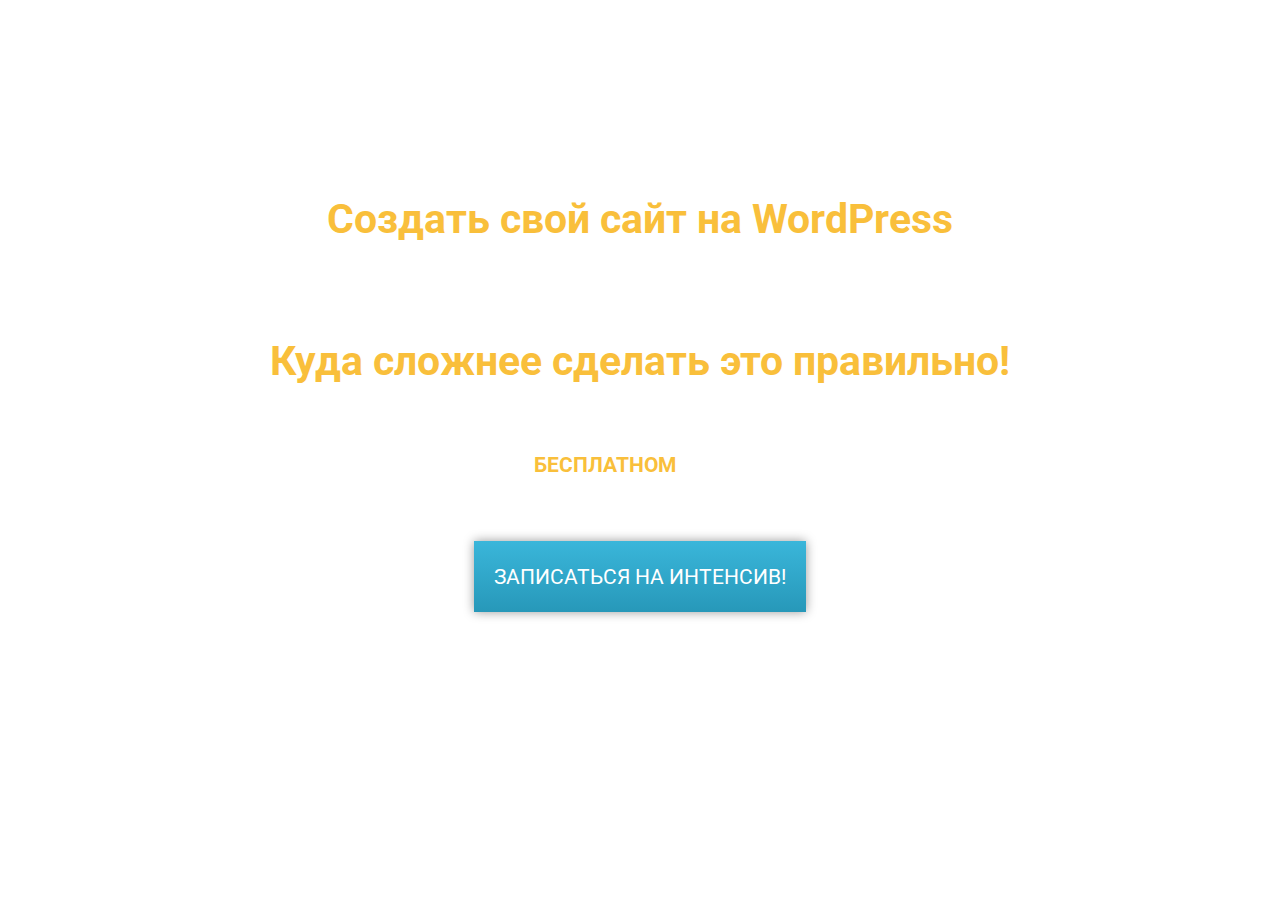
==== Lesson-7-project/index.html @ 080ed084 "lesson 7 yuklendi" ====
<!DOCTYPE html>
<html lang="en">
<head>
    <meta charset="UTF-8">
    <meta name="viewport" content="width=device-width, initial-scale=1.0">
    <link rel="stylesheet" href="./assets/css/style.min.css">
    <title>Document</title>
</head>
<body>
    
    <div class="container">

        <section class="intro">
            <div class="intro-top">
                <div class="bayqus">
                    <img src="./assets/images/head-top.png" alt="bayqus">
                </div>
                <span>WordPress интенсив</span>
            </div>

            <div class="intro-text">
                <h2>Создать свой сайт на WordPress</h2>

                <div class="main-text">
                    <div class="hr"></div>
                    <h1>это просто! </h1>
                    <div class="hr"></div>
                </div>

                <h2>Куда сложнее сделать это правильно!</h2>
            </div>

            <div class="intro-desc">
                <p>Ежедневно в России появляется более 5 000 новых сайтов.</p>
                <p>И только единицы из них становятся популярными и приносят ощутимую прибыль. В чем секрет? В чем формула успеха? Узнайте на предстоящем двухдневном <span>БЕСПЛАТНОМ</span> интенсиве!</p>
            </div>

            <button class="intro-btn">Записаться на интенсив!</button>
        </section>

    </div>

</body>
</html>
---- Lesson-7-project/assets/css/style.min.css ----
@import"https://fonts.googleapis.com/css2?family=Roboto:wght@100;300;400;500;700;900&display=swap";*{margin:0;padding:0;-webkit-box-sizing:border-box;box-sizing:border-box;font-family:"Roboto",sans-serif}.intro{background-image:url("/assets/images/main_bg.png");height:800px;display:-webkit-box;display:-ms-flexbox;display:flex;-webkit-box-pack:center;-ms-flex-pack:center;justify-content:center;-webkit-box-align:center;-ms-flex-align:center;align-items:center;-webkit-box-pack:start;-ms-flex-pack:start;justify-content:flex-start;-webkit-box-orient:vertical;-webkit-box-direction:normal;-ms-flex-direction:column;flex-direction:column}.intro-top{display:-webkit-box;display:-ms-flexbox;display:flex;-webkit-box-pack:center;-ms-flex-pack:center;justify-content:center;-webkit-box-align:center;-ms-flex-align:center;align-items:center;-webkit-box-orient:vertical;-webkit-box-direction:normal;-ms-flex-direction:column;flex-direction:column;margin-top:38px}.intro-top span{color:#fff;text-transform:uppercase;font-weight:500;margin-top:10px}.intro-text{margin-top:53px}.intro-text h2{color:#f9bf3b;font-size:2.56rem}.intro-text h1{color:#fff;text-transform:uppercase;font-size:5rem}.intro-text .hr{width:292px;height:2px;background-color:#fff}.intro-text .main-text{display:-webkit-box;display:-ms-flexbox;display:flex;-webkit-box-pack:center;-ms-flex-pack:center;justify-content:center;-webkit-box-align:center;-ms-flex-align:center;align-items:center;gap:15px}.intro-text h2{text-align:center}.intro-desc{width:1144px;margin-top:20px}.intro-desc p{color:#fff;font-size:1.3rem;font-weight:300}.intro-desc p span{color:#f9bf3b;font-weight:700}.intro-btn{background:-webkit-gradient(linear, left bottom, left top, from(#2798B9), to(#3AB6DA));background:linear-gradient(0deg, #2798B9 0%, #3AB6DA 100%);-webkit-box-shadow:0px 0px 10px 0px rgba(0,0,0,.4);box-shadow:0px 0px 10px 0px rgba(0,0,0,.4);padding:23.5px 20px;color:#fff;font-size:1.3rem;text-transform:uppercase;border:none;margin-top:4rem}/*# sourceMappingURL=style.min.css.map */
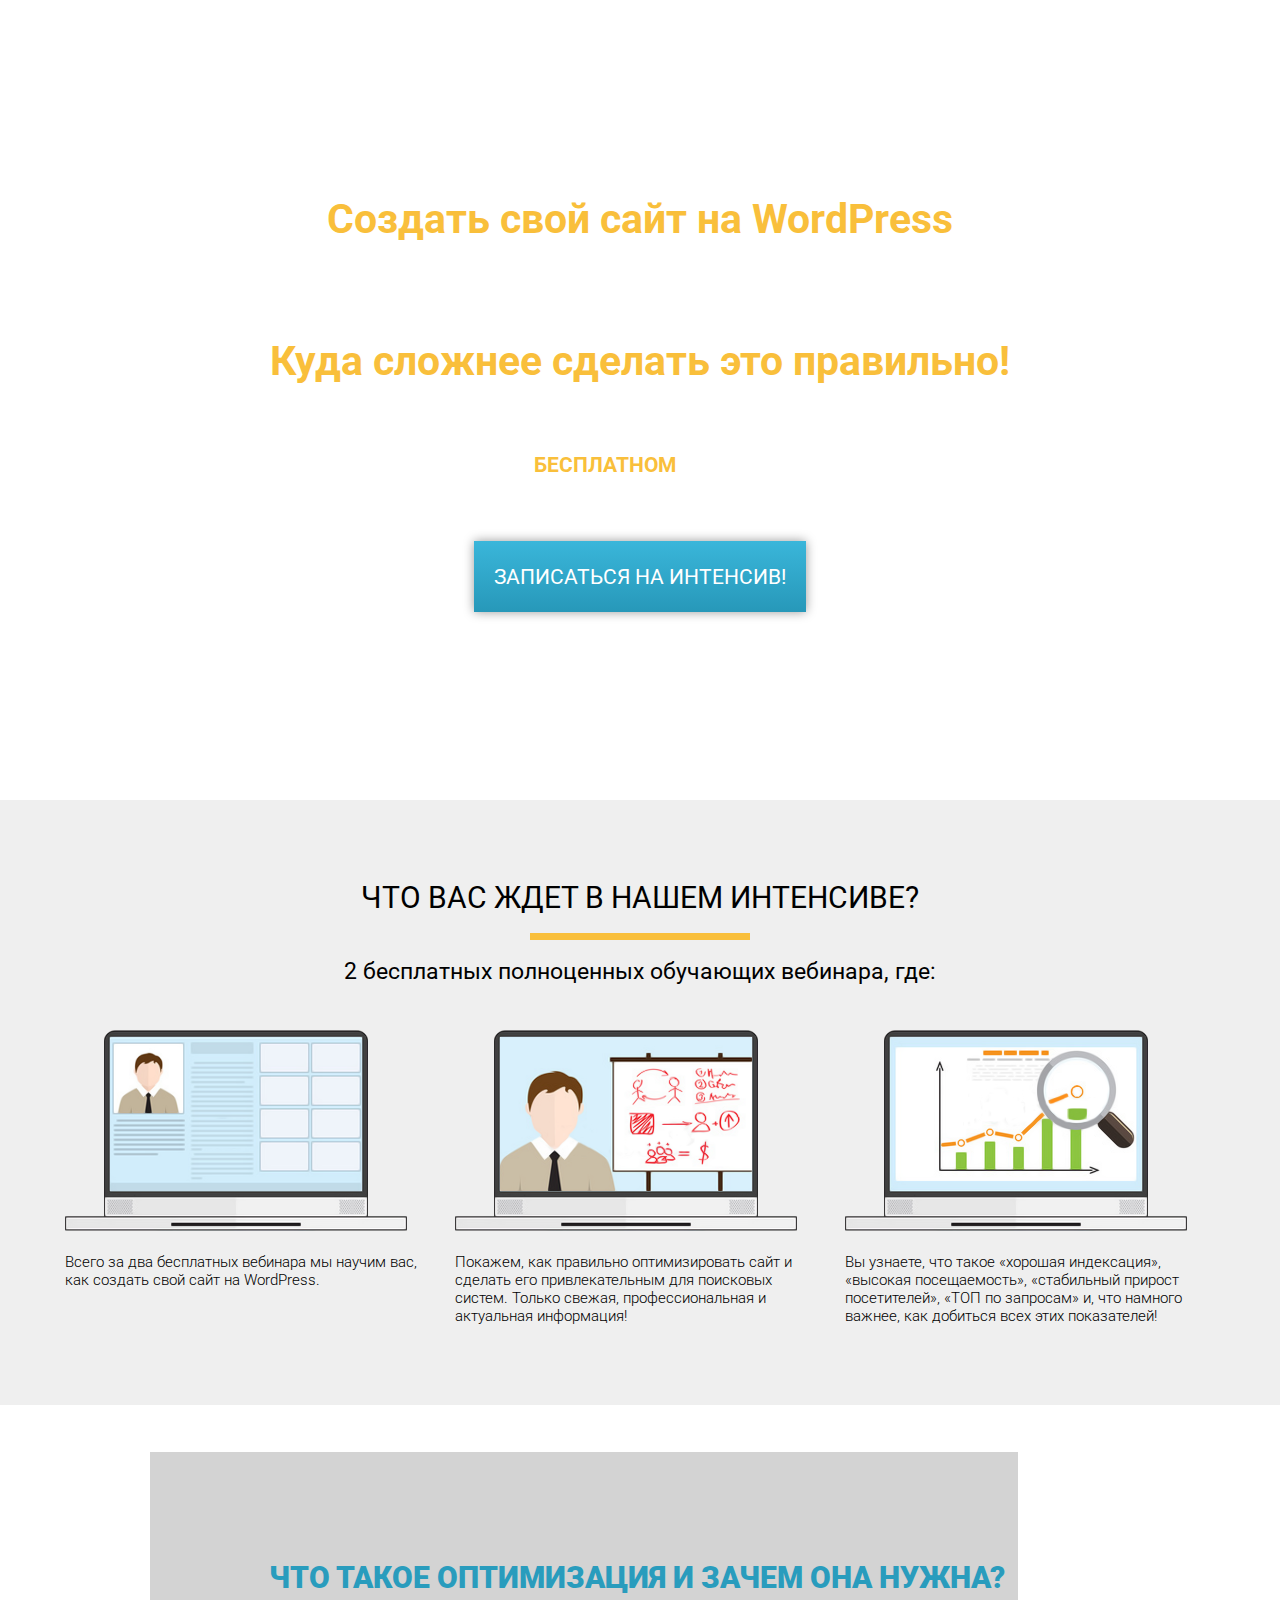
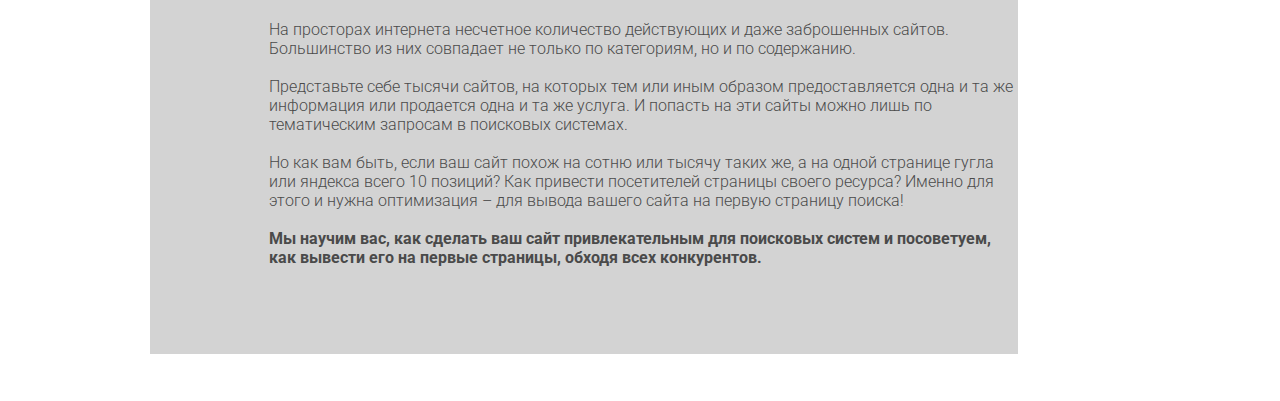
==== commit 0f56b6ed: "added 2 more sections" ====
--- a/Lesson-7-project/index.html
+++ b/Lesson-7-project/index.html
@@ -13,7 +13,7 @@
         <section class="intro">
             <div class="intro-top">
                 <div class="bayqus">
-                    <img src="./assets/images/head-top.png" alt="bayqus">
+                    <img src="./assets/images/intro/head-top.png" alt="bayqus">
                 </div>
                 <span>WordPress интенсив</span>
             </div>
@@ -36,8 +36,59 @@
             </div>
 
             <button class="intro-btn">Записаться на интенсив!</button>
+
+            <div class="intro-bottom">
+                <p>узнать больше об интенсиве</p>
+                <img src="./assets/images/intro/down.svg" alt="down">
+            </div>
         </section>
 
+        <section class="advert">
+            <h3>Что вас ждет в нашем интенсиве?</h3>
+
+            <div class="advert-hr"></div>
+
+            <p>2 бесплатных полноценных обучающих вебинара, где:</p>
+
+            <div class="advert-cards">
+                <div class="advert-cards_single-card">
+                    <div class="advert-cards_single-card-imgblock">
+                        <img src="./assets/images/ad/waiting_1.png" alt="waiting_1">
+                    </div>
+                    <p>Всего за два бесплатных вебинара мы научим вас, как создать свой сайт на WordPress. </p>
+                </div>
+                <div class="advert-cards_single-card">
+                    <div class="advert-cards_single-card-imgblock">
+                        <img src="./assets/images/ad/waiting_2.png" alt="waiting_2">
+                    </div>
+                    <p>Покажем, как правильно оптимизировать сайт и сделать его привлекательным для поисковых систем. Только свежая, профессиональная и  +актуальная информация!</p>
+                </div>
+                <div class="advert-cards_single-card">
+                    <div class="advert-cards_single-card-imgblock">
+                        <img src="./assets/images/ad/waiting_3.png" alt="waiting_3">
+                    </div>
+                    <p>Вы узнаете, что такое «хорошая индексация», +«высокая посещаемость», «стабильный прирост посетителей», «ТОП по запросам» и, что намного важнее, как добиться всех этих показателей!</p>
+                </div>
+            </div>
+
+        </section>
+
+        <section class="woman">
+            <div class="woman-bg"></div>
+            <div class="woman-description">
+                <h3>Что такое оптимизация и зачем она нужна?</h3>
+
+                <p>На просторах интернета несчетное количество действующих и даже заброшенных сайтов. Большинство из них совпадает не только по категориям, но и по содержанию.<br><br>
+                    Представьте себе тысячи сайтов, на которых тем или иным образом предоставляется одна и та же информация или продается одна и та же услуга. И попасть на эти сайты можно лишь по тематическим запросам в поисковых системах. 
+                    <br><br>
+                    Но как вам быть, если ваш сайт похож на сотню или тысячу таких же, а на одной странице гугла или яндекса всего 10 позиций? Как привести посетителей страницы своего ресурса? Именно для этого и нужна оптимизация – для вывода вашего сайта на первую страницу поиска!
+                    <br><br> 
+                    <span>Мы научим вас, как сделать ваш сайт привлекательным для поисковых систем и посоветуем, как вывести его на первые страницы, обходя всех конкурентов.</span> +</p>
+            </div>
+        </section>
     </div>
 
 </body>
--- a/Lesson-7-project/assets/css/style.min.css
+++ b/Lesson-7-project/assets/css/style.min.css
@@ -1 +1 @@
-@import"https://fonts.googleapis.com/css2?family=Roboto:wght@100;300;400;500;700;900&display=swap";*{margin:0;padding:0;-webkit-box-sizing:border-box;box-sizing:border-box;font-family:"Roboto",sans-serif}.intro{background-image:url("/assets/images/main_bg.png");height:800px;display:-webkit-box;display:-ms-flexbox;display:flex;-webkit-box-pack:center;-ms-flex-pack:center;justify-content:center;-webkit-box-align:center;-ms-flex-align:center;align-items:center;-webkit-box-pack:start;-ms-flex-pack:start;justify-content:flex-start;-webkit-box-orient:vertical;-webkit-box-direction:normal;-ms-flex-direction:column;flex-direction:column}.intro-top{display:-webkit-box;display:-ms-flexbox;display:flex;-webkit-box-pack:center;-ms-flex-pack:center;justify-content:center;-webkit-box-align:center;-ms-flex-align:center;align-items:center;-webkit-box-orient:vertical;-webkit-box-direction:normal;-ms-flex-direction:column;flex-direction:column;margin-top:38px}.intro-top span{color:#fff;text-transform:uppercase;font-weight:500;margin-top:10px}.intro-text{margin-top:53px}.intro-text h2{color:#f9bf3b;font-size:2.56rem}.intro-text h1{color:#fff;text-transform:uppercase;font-size:5rem}.intro-text .hr{width:292px;height:2px;background-color:#fff}.intro-text .main-text{display:-webkit-box;display:-ms-flexbox;display:flex;-webkit-box-pack:center;-ms-flex-pack:center;justify-content:center;-webkit-box-align:center;-ms-flex-align:center;align-items:center;gap:15px}.intro-text h2{text-align:center}.intro-desc{width:1144px;margin-top:20px}.intro-desc p{color:#fff;font-size:1.3rem;font-weight:300}.intro-desc p span{color:#f9bf3b;font-weight:700}.intro-btn{background:-webkit-gradient(linear, left bottom, left top, from(#2798B9), to(#3AB6DA));background:linear-gradient(0deg, #2798B9 0%, #3AB6DA 100%);-webkit-box-shadow:0px 0px 10px 0px rgba(0,0,0,.4);box-shadow:0px 0px 10px 0px rgba(0,0,0,.4);padding:23.5px 20px;color:#fff;font-size:1.3rem;text-transform:uppercase;border:none;margin-top:4rem}/*# sourceMappingURL=style.min.css.map */+@import"https://fonts.googleapis.com/css2?family=Roboto:wght@100;300;400;500;700;900&display=swap";*{margin:0;padding:0;-webkit-box-sizing:border-box;box-sizing:border-box;font-family:"Roboto",sans-serif}.intro{background-image:url("/assets/images/intro/main_bg.png");height:800px;display:-webkit-box;display:-ms-flexbox;display:flex;-webkit-box-pack:center;-ms-flex-pack:center;justify-content:center;-webkit-box-align:center;-ms-flex-align:center;align-items:center;-webkit-box-pack:start;-ms-flex-pack:start;justify-content:flex-start;-webkit-box-orient:vertical;-webkit-box-direction:normal;-ms-flex-direction:column;flex-direction:column}.intro-top{display:-webkit-box;display:-ms-flexbox;display:flex;-webkit-box-pack:center;-ms-flex-pack:center;justify-content:center;-webkit-box-align:center;-ms-flex-align:center;align-items:center;-webkit-box-orient:vertical;-webkit-box-direction:normal;-ms-flex-direction:column;flex-direction:column;margin-top:38px}.intro-top span{color:#fff;text-transform:uppercase;font-weight:500;margin-top:10px}.intro-text{margin-top:53px}.intro-text h2{color:#f9bf3b;font-size:2.56rem;text-align:center;width:100%}.intro-text h1{color:#fff;text-transform:uppercase;font-size:5rem}.intro-text .hr{width:292px;height:2px;background-color:#fff}.intro-text .main-text{display:-webkit-box;display:-ms-flexbox;display:flex;-webkit-box-pack:center;-ms-flex-pack:center;justify-content:center;-webkit-box-align:center;-ms-flex-align:center;align-items:center;gap:15px}.intro-desc{width:1144px;margin-top:20px}.intro-desc p{color:#fff;font-size:1.3rem;font-weight:300}.intro-desc p span{color:#f9bf3b;font-weight:700}.intro-btn{background:-webkit-gradient(linear, left bottom, left top, from(#2798B9), to(#3AB6DA));background:linear-gradient(0deg, #2798B9 0%, #3AB6DA 100%);-webkit-box-shadow:0px 0px 10px 0px rgba(0,0,0,.4);box-shadow:0px 0px 10px 0px rgba(0,0,0,.4);padding:23.5px 20px;color:#fff;font-size:1.3rem;text-transform:uppercase;border:none;margin-top:4rem}.intro-bottom{display:-webkit-box;display:-ms-flexbox;display:flex;-webkit-box-pack:center;-ms-flex-pack:center;justify-content:center;-webkit-box-align:center;-ms-flex-align:center;align-items:center;-webkit-box-orient:vertical;-webkit-box-direction:normal;-ms-flex-direction:column;flex-direction:column;margin-top:70px;gap:10px}.intro-bottom p{font-weight:100;color:#fff;text-transform:uppercase}.advert{display:-webkit-box;display:-ms-flexbox;display:flex;-webkit-box-pack:center;-ms-flex-pack:center;justify-content:center;-webkit-box-align:center;-ms-flex-align:center;align-items:center;-webkit-box-orient:vertical;-webkit-box-direction:normal;-ms-flex-direction:column;flex-direction:column;padding:80px 0;background-color:#efefef}.advert h3{font-size:1.875rem;font-weight:400;text-transform:uppercase}.advert-hr{background-color:#f9bf3b;height:7px;width:220px;margin-top:18px}.advert p{font-size:1.44rem;margin-top:18px}.advert-cards{display:-webkit-box;display:-ms-flexbox;display:flex;-webkit-box-pack:center;-ms-flex-pack:center;justify-content:center;-webkit-box-align:center;-ms-flex-align:center;align-items:center;-webkit-box-align:start;-ms-flex-align:start;align-items:flex-start;gap:20px;margin-top:45px}.advert-cards_single-card{width:370px}.advert-cards_single-card p{font-weight:300;font-size:15px}.woman{height:549px;padding-left:150px;position:relative}.woman-bg{height:502px;width:868px;background:url("/assets/images/woman/woman.png") #d3d3d3 50%/cover no-repeat;margin-top:47px}.woman-description{position:absolute;top:108px;right:20.36%}.woman-description h3{color:#299cbd;font-size:1.875rem;font-weight:900;text-transform:uppercase}.woman-description p{margin-top:25px;width:750px;color:#4a4a4a;font-weight:300}.woman-description p span{font-weight:700}@media(max-width: 765px){.intro h1{font-size:3rem;text-align:center}.intro h2{font-size:1.5rem}.intro .hr{display:none}.intro-desc{width:80%}.intro-desc p{text-align:center}.advert-cards{-webkit-box-orient:vertical;-webkit-box-direction:normal;-ms-flex-direction:column;flex-direction:column}.advert-cards_single-card{margin-top:20px}.advert-cards_single-card p{text-align:center}.woman{padding-left:0}.woman-bg{width:100%}.woman-description{right:0;padding:0 20px}.woman-description p{width:100%}}/*# sourceMappingURL=style.min.css.map */